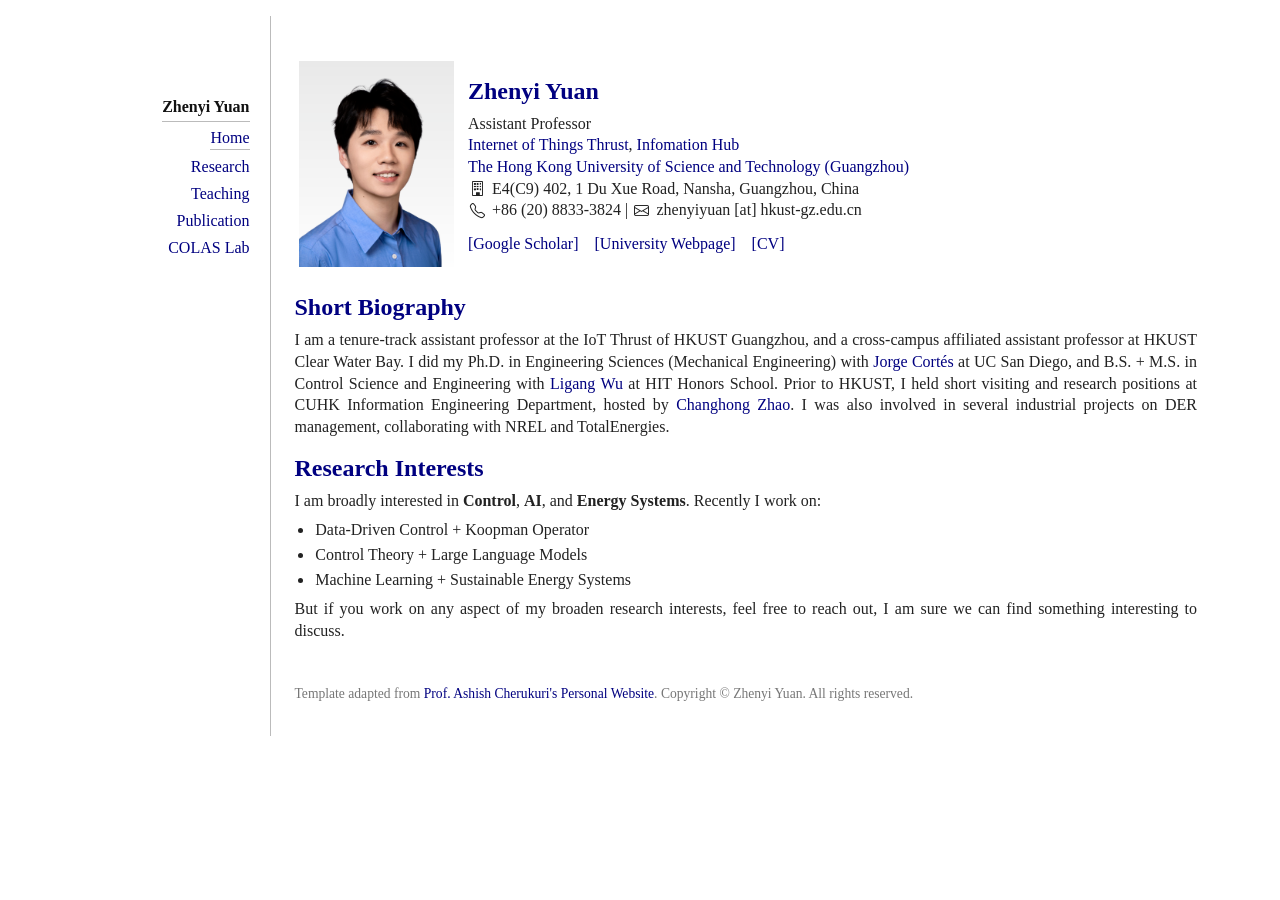
==== index.html @ 43bf93bd "914" ====
<!DOCTYPE html PUBLIC "-//W3C//DTD XHTML 1.1//EN"
  "http://www.w3.org/TR/xhtml11/DTD/xhtml11.dtd">
<html xmlns="http://www.w3.org/1999/xhtml" xml:lang="en">
<head>
<meta name="author" content="Zhenyi Yuan" />
<meta name="description" content="Zhenyi Yuan's academic homepage at HKUST(GZ), featuring research in control, artificial intelligence, and energy systems." />
<meta name="application-name" content="HKUST(GZ)" />
<meta http-equiv="Content-Type" content="text/html;charset=utf-8" />

<link rel="canonical" href="https://yuanzh21.github.io/" />
<meta property="og:type" content="website" />
<meta property="og:site_name" content="HKUST(GZ)" />
<meta property="og:title" content="Zhenyi Yuan's Homepage" />
<meta property="og:description" content="Research in control, artificial intelligence, and energy systems at HKUST(GZ)." />
<meta property="og:url" content="https://yuanzh21.github.io/" />

<script type="application/ld+json">
{
  "@context": "https://schema.org",
  "@type": "WebSite",
  "@id": "https://yuanzh21.github.io/#website",
  "url": "https://yuanzh21.github.io/",
  "name": "HKUST(GZ)",
  "alternateName": [
    "HKUST Guangzhou",
    "The Hong Kong University of Science and Technology (Guangzhou)"
  ],
  "description": "Zhenyi Yuan's academic homepage at HKUST(GZ)."
}

</script>

<link rel="stylesheet" href="jemdoc.css" type="text/css" />
<title>Zhenyi Yuan's Homepage | HKUST(GZ)</title>
<link rel="icon" href="https://yuanzh21.github.io/myicon.ico" type="image/x-icon" sizes="32x32" />

<!-- Google tag (gtag.js) -->
<script async src="https://www.googletagmanager.com/gtag/js?id=G-GKVL4N28JV"></script>
<script>
  window.dataLayer = window.dataLayer || [];
  function gtag(){dataLayer.push(arguments);}
  gtag('js', new Date());

  gtag('config', 'G-GKVL4N28JV');
</script>

<link rel="stylesheet" href="https://cdn.jsdelivr.net/npm/bootstrap-icons@1.11.3/font/bootstrap-icons.min.css" />

</head>

<body>
<table summary="Table for page layout." id="tlayout">
<tr valign="top">
<td id="layout-menu">
<div class="menu-category">Zhenyi Yuan</div>
<div class="menu-item"><a href="index.html" class="current">Home</a></div>
<div class="menu-item"><a href="research.html">Research</a></div>
<div class="menu-item"><a href="teaching.html">Teaching</a></div>
<div class="menu-item"><a href="publications.html">Publication</a></div>
<div class="menu-item"><a href="team.html">COLAS Lab</a></div>
</td>
<td id="layout-content">
<table class="imgtable"><tr><td>
<img src="Photo_Zhenyi.jpg" alt="myimage" width="155px" />&nbsp;</td>
<td align="left"><h2>Zhenyi Yuan</h2>
<p>Assistant Professor <br />


<a href="https://iott.hkust-gz.edu.cn/" target=&ldquo;blank&rdquo;>Internet of Things Thrust</a>, <a href="https://www.hkust-gz.edu.cn/academics/hubs-and-thrust-areas/information-hub/" target=&ldquo;blank&rdquo;>Infomation Hub</a> <br />  
<a href="https://www.hkust-gz.edu.cn/" target=&ldquo;blank&rdquo;>The Hong Kong University of Science and Technology (Guangzhou)</a> <br />
<!-- <a href="https://www.hkust-gz.edu.cn/" target=&ldquo;blank&rdquo;>HKUST (GZ)</a> <br /> -->

<i class="bi bi-building contact-icon" aria-hidden="true"></i> E4(C9) 402, 1 Du Xue Road, Nansha, Guangzhou, China <br />
<i class="bi bi-telephone contact-icon" aria-hidden="true"></i> +86 (20) 8833-3824 | <i class="bi bi-envelope contact-icon" aria-hidden="true"></i> zhenyiyuan [at] hkust-gz.edu.cn <br />
</p>
<p><a href="https://scholar.google.com/citations?user=M7i0_74AAAAJ&hl=en" target=&ldquo;blank&rdquo;>[Google Scholar]</a> &nbsp;&nbsp; <a href="https://facultyprofiles.hkust-gz.edu.cn/faculty-personal-page/YUAN-Zhenyi/zhenyiyuan" target=&ldquo;blank&rdquo;>[University Webpage]</a> &nbsp;&nbsp; <a href="CV_Zhenyi.pdf" target=&ldquo;blank&rdquo;>[CV]</a>
</p>
</td></tr></table>

<!-- <h2>Upcoming Events & Recent News</h2> -->

<!-- <p style="text-align:justify; text-justify:inter-ideograph; ">[Aug 23-28, 2026]: <a href="https://tongxin.me/IFAC_workshop_web" target=&ldquo;blank&rdquo;><b>Contextual Control</b> workshop</a> at <a href="https://ifac2026.org/" target=&ldquo;blank&rdquo;>IFAC World Congress</a>, Busan, Korea. </p> -->
<!-- <p style="text-align:justify; text-justify:inter-ideograph; ">[July 26-29, 2026]: <a href="http://www.ccc2026.cn/" target=&ldquo;blank&rdquo;><b>Chinese Control Conference (CCC)</b></a>, Changsha, China. </p>  -->
<!-- <p style="text-align:justify; text-justify:inter-ideograph; ">[May 30-31, 2026]: <b>Green Control</b> workshop at Peking University, Beijing, China. </p> -->
<!-- <p style="text-align:justify; text-justify:inter-ideograph; ">[Aug 07-09, 2026]: <b>AI for Energy</b> talk at <a href="https://c2sml.cn/conference.html" target=&ldquo;blank&rdquo;>Conference of Scientific Machine Learning</a>, Shanghai, China. </p> -->

<h2>Short Biography</h2>
<p>I am a tenure-track assistant professor at the IoT Thrust of HKUST Guangzhou, and a cross-campus affiliated assistant professor at HKUST Clear Water Bay. I did my Ph.D. in Engineering Sciences (Mechanical Engineering) with <a href="http://terrano.ucsd.edu/jorge/" target=&ldquo;blank&rdquo;>Jorge Cortés</a> at UC San Diego, and B.S. + M.S. in Control Science and Engineering with <a href="https://homepage.hit.edu.cn/wuligang" target=&ldquo;blank&rdquo;>Ligang Wu</a> at HIT Honors School. Prior to HKUST, I held short visiting and research positions at CUHK Information Engineering Department, hosted by <a href="https://www.ie.cuhk.edu.hk/faculty/zhao-changhong/" target=&ldquo;blank&rdquo;>Changhong Zhao</a>. I was also involved in several industrial projects on DER management, collaborating with NREL and TotalEnergies. 
</p>

<h2>Research Interests</h2>
<p>I am broadly interested in <b>Control</b>, <b>AI</b>, and <b>Energy Systems</b>. Recently I work on:
</p>
<ul>
<li><p> Data-Driven Control + Koopman Operator
</p>
</li>
<li><p> Control Theory + Large Language Models
</p>
</li>
<li><p> Machine Learning + Sustainable Energy Systems
</p>
</li>
</ul>
<p>But if you work on any aspect of my broaden research interests, feel free to reach out, I am sure we can find something interesting to discuss.
</p>

<div id="footer">
<div id="footer-text">
Template adapted from <a href="https://ashish-rug.github.io/index.html">Prof. Ashish Cherukuri's Personal Website</a>. Copyright &copy; Zhenyi Yuan. All rights reserved.
</div>
</div>
</body>
</html>
---- jemdoc.css ----
/* --- Jemdoc CSS (cleaned & minimal) --- */

/* Global reset */
html {
  box-sizing: border-box;
  overflow-y: scroll;          /* keep page width stable between short and long pages */
  scrollbar-gutter: stable;    /* reserve the same scrollbar space in modern browsers */
}
*, *:before, *:after { box-sizing: inherit; }

body {
  margin: 0;
  padding-bottom: 8px;
  background: #fff;
  color: #222;
  /* font-family: -apple-system, BlinkMacSystemFont, "Segoe UI", Roboto, sans-serif; */
  font-family: Palatino, "Palatino Linotype", Book Antiqua, Georgia, serif; 
  font-size: 16px;
  line-height: 1.35;
}

/* Top title */
div#toptitle,
div#toptitle h1 {
  border-bottom: none; /* no lines under main title */
}

/* Grid layout */
table#tlayout {
  table-layout: fixed;
  width: calc(100% - 4rem);    /* leave room for fluid, asymmetric margins */
  max-width: 1300px;           /* allow a little more room for the main content */
  margin-left: max(1.25rem, calc((100% - 1300px) / 2 - 3rem));
  margin-right: auto;          /* keep the layout subtly shifted to the left */
  border-collapse: collapse;
}

/* Sidebar menu */
#layout-menu {
  width: 250px;
  background: #fff;                /* plain white */
  border-right: 1px solid #bbb;    /* medium divider line */
  vertical-align: top;
  white-space: nowrap;
  text-align: right;               /* right align items */
  padding: 2.5rem 20px 0 0;
}

/* Sidebar categories */
div.menu-category {
  display: inline-block;           /* underline only under text */
  font-weight: 700;
  margin-top: 2.5rem;
  padding-bottom: 0.2rem;
  border-bottom: 1px solid #bbb;
  color: #111;
  width: 100 px;   /* control underline length */
}

/* Sidebar items */
div.menu-item {
  margin: 0.35rem 0;
}

#layout-menu a {
  display: inline-block;
  padding-right: 4 px;              /* breathing room from border */
  color: #000080;
  text-decoration: none;
}
#layout-menu a:hover {
  text-decoration: underline;
}
#layout-menu a.current {
  border-bottom: 1px solid #bbb;
}

/* Main content */
#layout-content {
  background: #fff;
  border: none;
  vertical-align: top;
  text-align: justify;
  padding: 2.5rem 1.5rem 0rem;     /* extra top padding */
  width: auto;
}

/* Headings */
h1, h2, h3 {
  color: #000080;
  margin: 0.7rem 0 0.35rem;
  line-height: 1.1;
  padding: 0.35rem 0 0.2rem;
  border-bottom: none;             /* no underlines */
}

/* Paragraphs & lists */
p { margin: 0 0 0.75rem; }

ul, ol {
  margin: 0.25rem 0 0.5rem;   /* tighten top/bottom around lists */
  padding-left: 1.2rem;
}

ul li, ol li {
  margin-bottom: 0.2rem;      /* tighter gap between bullets */
}

li p {
  margin: 0.1rem;                  /* remove paragraph margin inside list items */
}

li ul, li ol { margin-top: 0.15rem; }
p + ul, p + ol { margin-top: -0.3rem; }

/* Content links */
a { color: #000080; text-decoration: none; }
a:hover { text-decoration: underline; }

/* Keep contact details icons visually aligned and consistently sized. */
.contact-icon {
  display: inline-block;
  width: 1.25em;
  margin-right: 0.08em;
  font-size: 0.95em;
  line-height: 1;
  text-align: center;
  vertical-align: -0.04em;
}

/* Tables & code */
table {
  border-collapse: collapse;
  margin: 1rem 0;              /* space around the table */
}
th, td {
  padding: 0.3rem 0.3rem;      /* smaller padding inside cells */
  text-align: left;
  vertical-align: top;
}

pre, tt {
  font-family: Menlo, Consolas, ui-monospace, monospace;
  font-size: 90%;
}

tt {
  background: #ffffdd;
}

/* 1) Tighten ALL tables in the content area */
#layout-content table {
  margin-top: 0rem !important;
  margin-bottom: 0rem !important;
}

/* 2) If your fork wraps table blocks, tighten common wrappers */
#layout-content .tableblock,
#layout-content .infoblock,
#layout-content .codeblock,
#layout-content .blockcontent,
#layout-content .block {
  margin-top: 0rem !important;
  margin-bottom: 0rem !important;
  padding-top: 0 !important;
  padding-bottom: 0 !important;
}

/* 3) When a heading is followed directly by a table/block, remove the gap */
#layout-content h1 + table,
#layout-content h2 + table,
#layout-content h3 + table,
#layout-content h1 + .tableblock,
#layout-content h2 + .tableblock,
#layout-content h3 + .tableblock,
#layout-content h1 + .block,
#layout-content h2 + .block,
#layout-content h3 + .block {
  margin-top: 0rem !important;
}

/* Images */
img { border: none; max-width: 100%; height: auto; }
img.portrait {
  float: right;
  margin: 0.2rem 0 1rem 1rem;
  width: 220 px;
  border-radius: 6px;
}

/* Footer */
div#footer { 
  display: block;        /* This makes it visible again */
  padding: 2rem 0rem;  /* Adds some space so it's not cramped */
  color: #777;           /* Makes it a subtle grey (optional) */
  font-size: 0.85rem;    /* Makes the text slightly smaller (optional) */
}

/* Print */
@media print {
  #layout-menu { display: none; }
}


/* clamp line length for common blocks */
#layout-content > p,
#layout-content > ul,
#layout-content > ol,
#layout-content > pre,
#layout-content > table,
#layout-content > h1,
#layout-content > h2,
#layout-content > h3,
#layout-content > div:not(#toptitle) {
  max-width: 1000px;
  margin-right: auto;    /* creates right-side white space */
  margin-left: 0;        /* keep aligned to sidebar */
}

/* Special link color */
.publink a {
  color: #d35400;
}

.publink a:hover {
  color: #e67e22;
}

#journals-submitted td:nth-child(2) {
  text-align: justify;
}

#journals-accepted td:nth-child(2) {
  text-align: justify;
}

#conferences td:nth-child(2) {
  text-align: justify;
}


details {
  width: 100%;
  max-width: 1000px;
}

/* Stack the menu above the content on narrow screens. */
@media screen and (max-width: 760px) {
  table#tlayout {
    table-layout: auto;
    width: calc(100% - 2rem);
    margin-left: 0.75rem;
    margin-right: auto;
  }

  table#tlayout,
  table#tlayout > tbody,
  table#tlayout > tbody > tr,
  #layout-menu,
  #layout-content {
    display: block;
    width: 100%;
  }

  #layout-menu {
    padding: 1rem 0 0.8rem;
    border-right: none;
    border-bottom: 1px solid #bbb;
    text-align: left;
    white-space: normal;
  }

  div.menu-category {
    display: block;
    width: auto;
    margin-top: 0;
    margin-bottom: 0.45rem;
  }

  div.menu-item {
    display: inline-block;
    margin: 0.2rem 1rem 0.2rem 0;
  }

  #layout-content {
    padding: 1.25rem 0 0;
  }
}

/* Research topics */
.topic-nav {
  margin: 1rem 0 1.4rem;
  padding: 0.75rem 1rem;
  background: #f7f7fb;
  border-left: 3px solid #000080;
}

.topic-nav p {
  margin: 0;
}

.research-topic {
  margin-bottom: 1.6rem;
}

.research-topic > h2 {
  margin-top: 1.25rem;
}

.research-topic > h3 {
  color: #444;
  font-size: 1rem;
  margin-top: 0.75rem;
}

table.research-work {
  width: 100%;
  margin: 0.1rem 0 0.6rem !important;
}

table.research-work td {
  padding: 0.32rem 0.3rem 0.32rem 0;
}

table.research-work td:first-child {
  width: 3.2rem;
  color: #000080;
  font-weight: 700;
  white-space: nowrap;
}

table.research-presentations td:first-child {
  width: 4.6rem;
  color: #666;
  font-weight: 400;
}

.research-note {
  margin: 0.5rem 0 0.8rem;
  padding: 0.7rem 0.9rem;
  background: #f7f7fb;
  border-left: 3px solid #bbb;
}
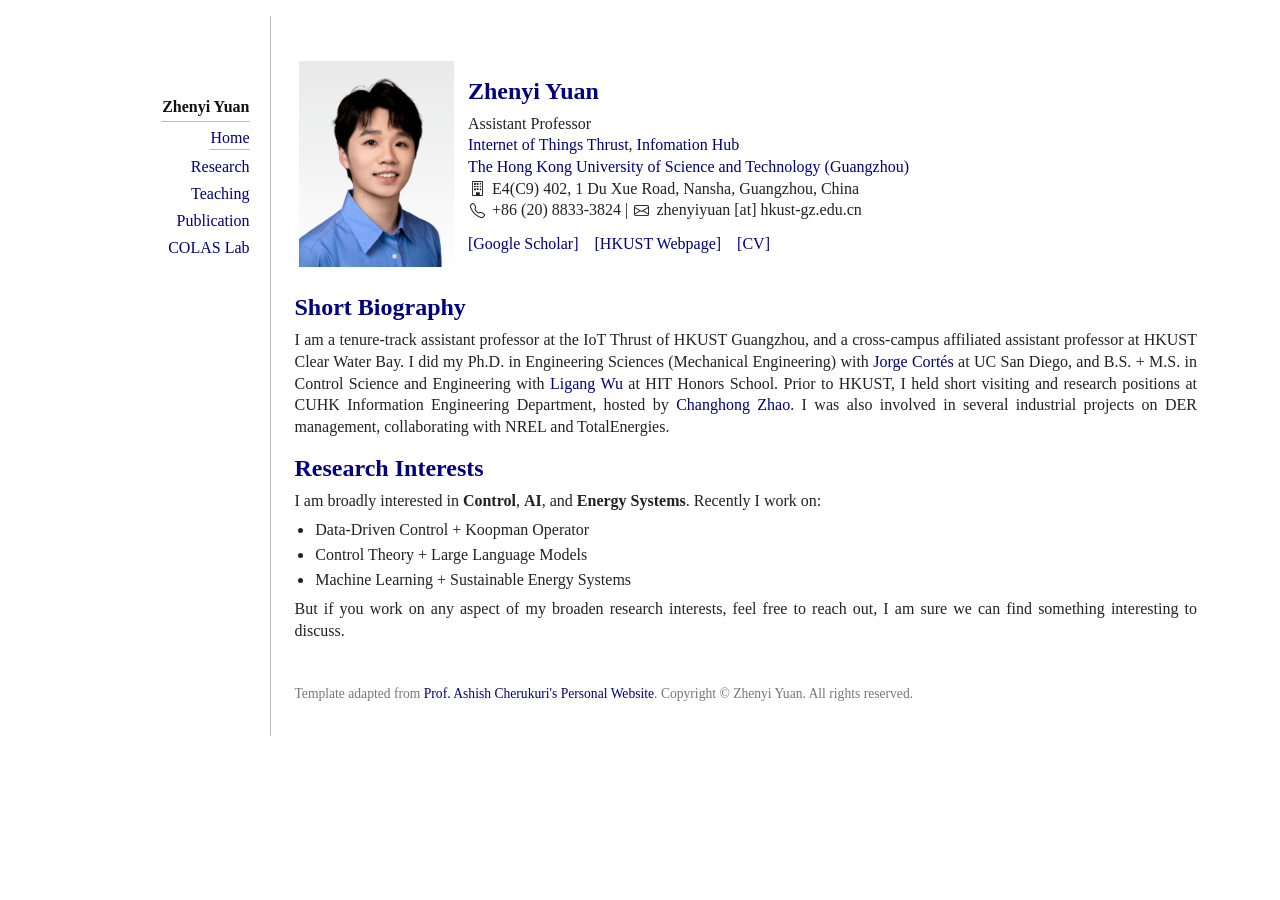
==== commit 5f0cbb60: "928" ====
--- a/index.html
+++ b/index.html
@@ -74,7 +74,7 @@
 <i class="bi bi-building contact-icon" aria-hidden="true"></i> E4(C9) 402, 1 Du Xue Road, Nansha, Guangzhou, China <br />
 <i class="bi bi-telephone contact-icon" aria-hidden="true"></i> +86 (20) 8833-3824 | <i class="bi bi-envelope contact-icon" aria-hidden="true"></i> zhenyiyuan [at] hkust-gz.edu.cn <br />
 </p>
-<p><a href="https://scholar.google.com/citations?user=M7i0_74AAAAJ&hl=en" target=&ldquo;blank&rdquo;>[Google Scholar]</a> &nbsp;&nbsp; <a href="https://facultyprofiles.hkust-gz.edu.cn/faculty-personal-page/YUAN-Zhenyi/zhenyiyuan" target=&ldquo;blank&rdquo;>[University Webpage]</a> &nbsp;&nbsp; <a href="CV_Zhenyi.pdf" target=&ldquo;blank&rdquo;>[CV]</a>
+<p><a href="https://scholar.google.com/citations?user=M7i0_74AAAAJ&hl=en" target=&ldquo;blank&rdquo;>[Google Scholar]</a> &nbsp;&nbsp; <a href="https://facultyprofiles.hkust-gz.edu.cn/faculty-personal-page/YUAN-Zhenyi/zhenyiyuan" target=&ldquo;blank&rdquo;>[HKUST Webpage]</a> &nbsp;&nbsp; <a href="CV_Zhenyi.pdf" target=&ldquo;blank&rdquo;>[CV]</a>
 </p>
 </td></tr></table>
 
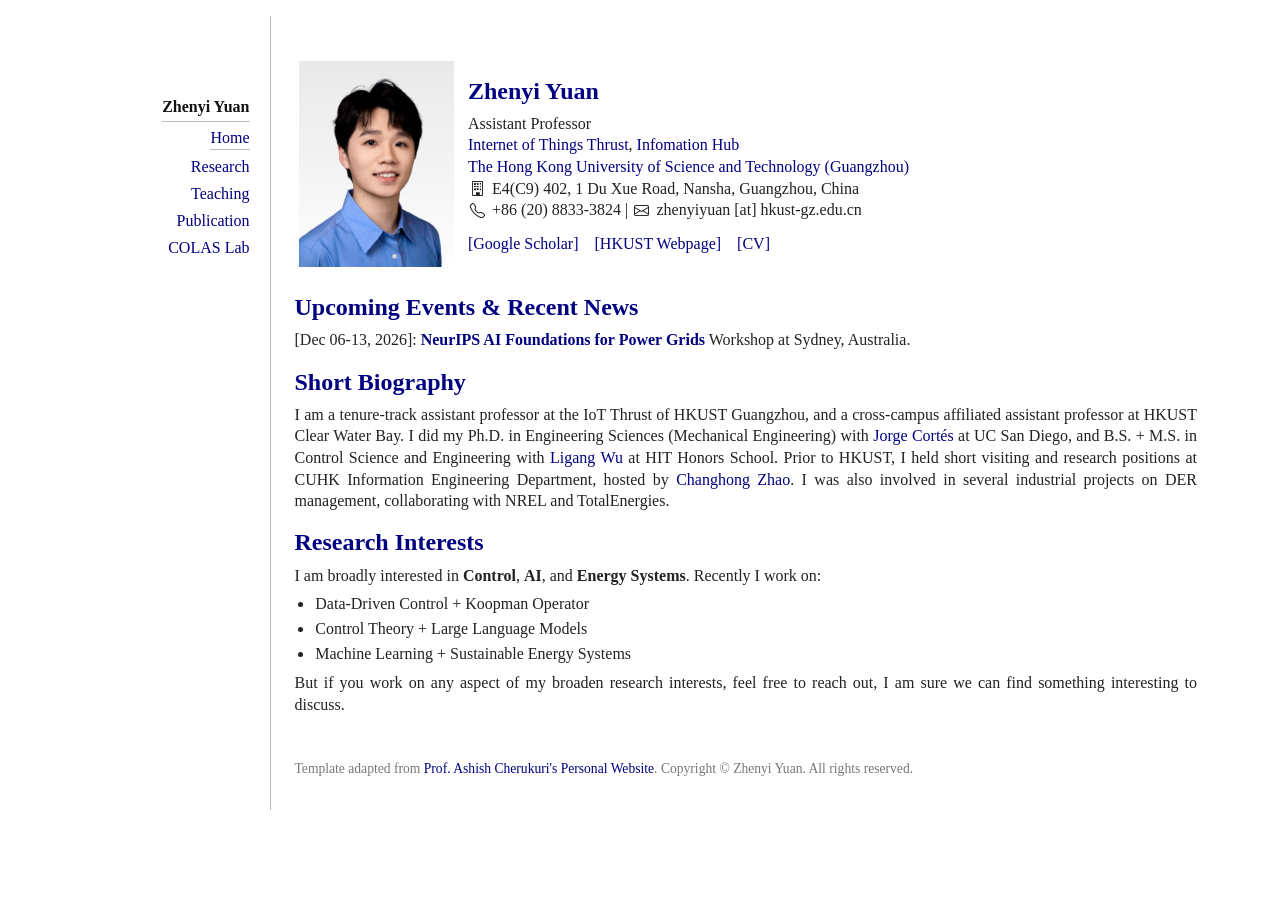
==== commit 22773cc3: "1010" ====
--- a/index.html
+++ b/index.html
@@ -78,7 +78,9 @@
 </p>
 </td></tr></table>
 
-<!-- <h2>Upcoming Events & Recent News</h2> -->
+<h2>Upcoming Events & Recent News</h2>
+
+<p style="text-align:justify; text-justify:inter-ideograph; ">[Dec 06-13, 2026]: <b><a href="https://ai4powergrids.github.io/" target=&ldquo;blank&rdquo;>NeurIPS AI Foundations for Power Grids</a></b> Workshop at Sydney, Australia. </p>
 
 <!-- <p style="text-align:justify; text-justify:inter-ideograph; ">[Aug 23-28, 2026]: <a href="https://tongxin.me/IFAC_workshop_web" target=&ldquo;blank&rdquo;><b>Contextual Control</b> workshop</a> at <a href="https://ifac2026.org/" target=&ldquo;blank&rdquo;>IFAC World Congress</a>, Busan, Korea. </p> -->
 <!-- <p style="text-align:justify; text-justify:inter-ideograph; ">[July 26-29, 2026]: <a href="http://www.ccc2026.cn/" target=&ldquo;blank&rdquo;><b>Chinese Control Conference (CCC)</b></a>, Changsha, China. </p>  -->
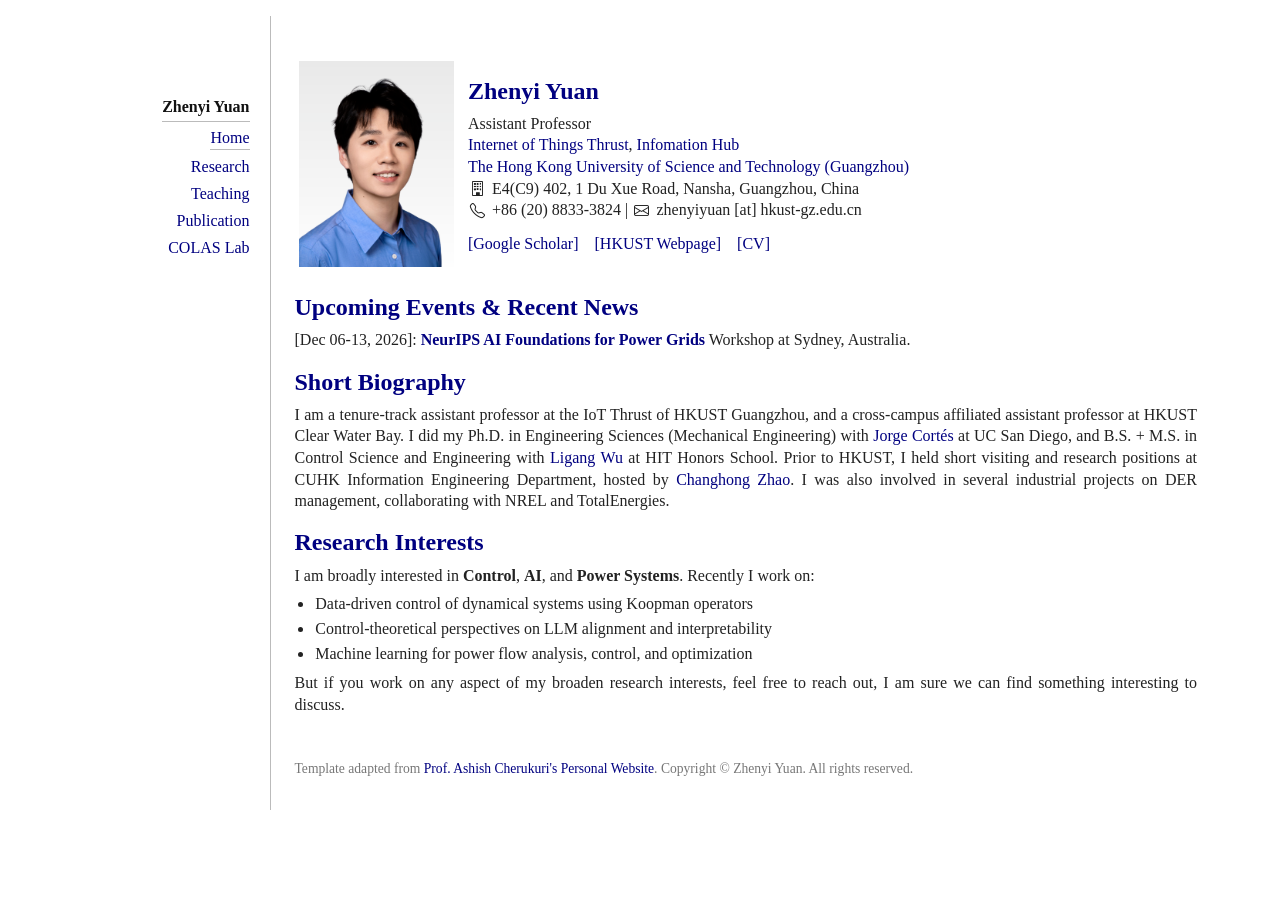
==== commit 1b5bf835: "1010" ====
--- a/index.html
+++ b/index.html
@@ -92,16 +92,16 @@
 </p>
 
 <h2>Research Interests</h2>
-<p>I am broadly interested in <b>Control</b>, <b>AI</b>, and <b>Energy Systems</b>. Recently I work on:
+<p>I am broadly interested in <b>Control</b>, <b>AI</b>, and <b>Power Systems</b>. Recently I work on:
 </p>
 <ul>
-<li><p> Data-Driven Control + Koopman Operator
+<li><p> Data-driven control of dynamical systems using Koopman operators
 </p>
 </li>
-<li><p> Control Theory + Large Language Models
+<li><p> Control-theoretical perspectives on LLM alignment and interpretability
 </p>
 </li>
-<li><p> Machine Learning + Sustainable Energy Systems
+<li><p> Machine learning for power flow analysis, control, and optimization
 </p>
 </li>
 </ul>
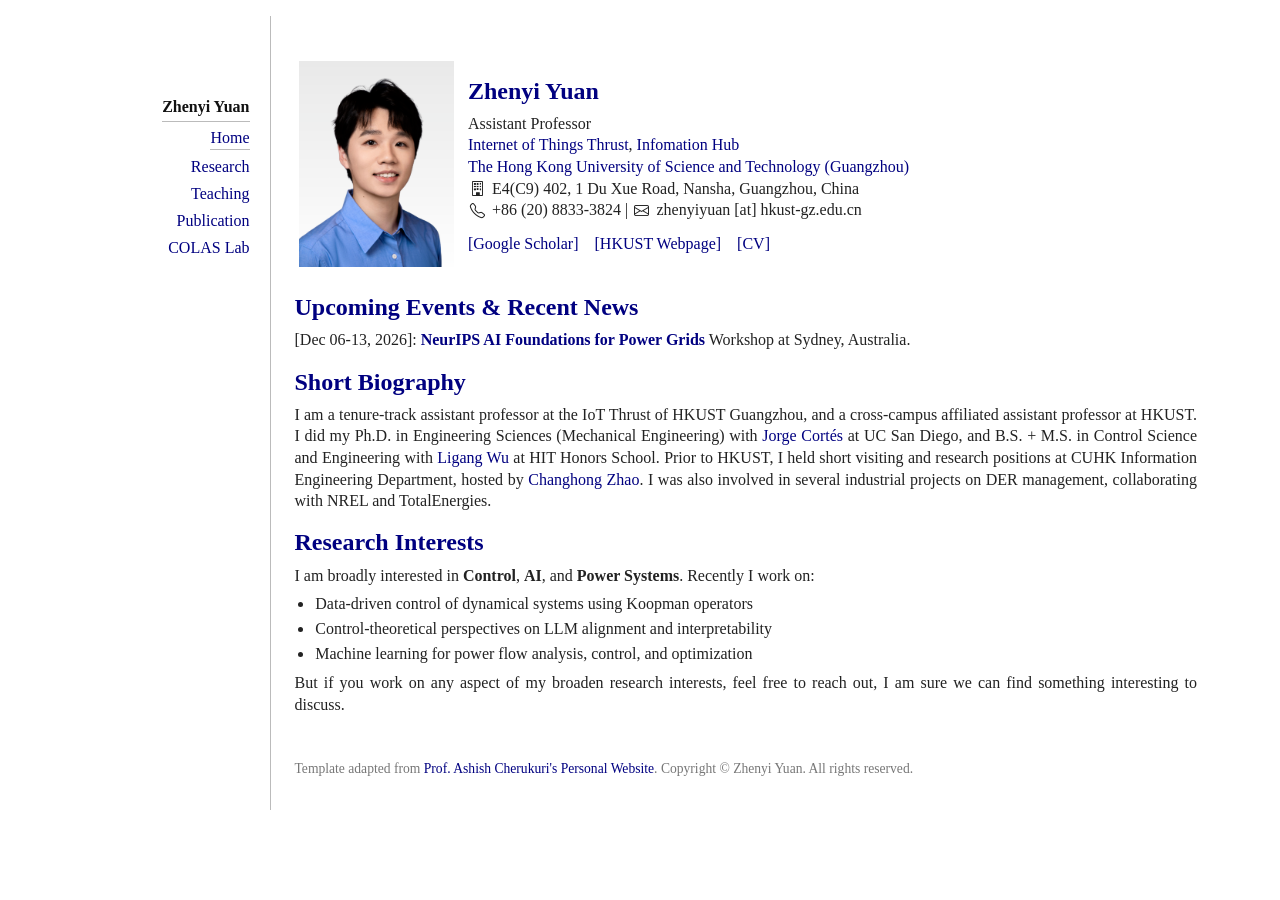
==== commit 896c5c01: "Update index.html" ====
--- a/index.html
+++ b/index.html
@@ -88,7 +88,7 @@
 <!-- <p style="text-align:justify; text-justify:inter-ideograph; ">[Aug 07-09, 2026]: <b>AI for Energy</b> talk at <a href="https://c2sml.cn/conference.html" target=&ldquo;blank&rdquo;>Conference of Scientific Machine Learning</a>, Shanghai, China. </p> -->
 
 <h2>Short Biography</h2>
-<p>I am a tenure-track assistant professor at the IoT Thrust of HKUST Guangzhou, and a cross-campus affiliated assistant professor at HKUST Clear Water Bay. I did my Ph.D. in Engineering Sciences (Mechanical Engineering) with <a href="http://terrano.ucsd.edu/jorge/" target=&ldquo;blank&rdquo;>Jorge Cortés</a> at UC San Diego, and B.S. + M.S. in Control Science and Engineering with <a href="https://homepage.hit.edu.cn/wuligang" target=&ldquo;blank&rdquo;>Ligang Wu</a> at HIT Honors School. Prior to HKUST, I held short visiting and research positions at CUHK Information Engineering Department, hosted by <a href="https://www.ie.cuhk.edu.hk/faculty/zhao-changhong/" target=&ldquo;blank&rdquo;>Changhong Zhao</a>. I was also involved in several industrial projects on DER management, collaborating with NREL and TotalEnergies. 
+<p>I am a tenure-track assistant professor at the IoT Thrust of HKUST Guangzhou, and a cross-campus affiliated assistant professor at HKUST. I did my Ph.D. in Engineering Sciences (Mechanical Engineering) with <a href="http://terrano.ucsd.edu/jorge/" target=&ldquo;blank&rdquo;>Jorge Cortés</a> at UC San Diego, and B.S. + M.S. in Control Science and Engineering with <a href="https://homepage.hit.edu.cn/wuligang" target=&ldquo;blank&rdquo;>Ligang Wu</a> at HIT Honors School. Prior to HKUST, I held short visiting and research positions at CUHK Information Engineering Department, hosted by <a href="https://www.ie.cuhk.edu.hk/faculty/zhao-changhong/" target=&ldquo;blank&rdquo;>Changhong Zhao</a>. I was also involved in several industrial projects on DER management, collaborating with NREL and TotalEnergies. 
 </p>
 
 <h2>Research Interests</h2>
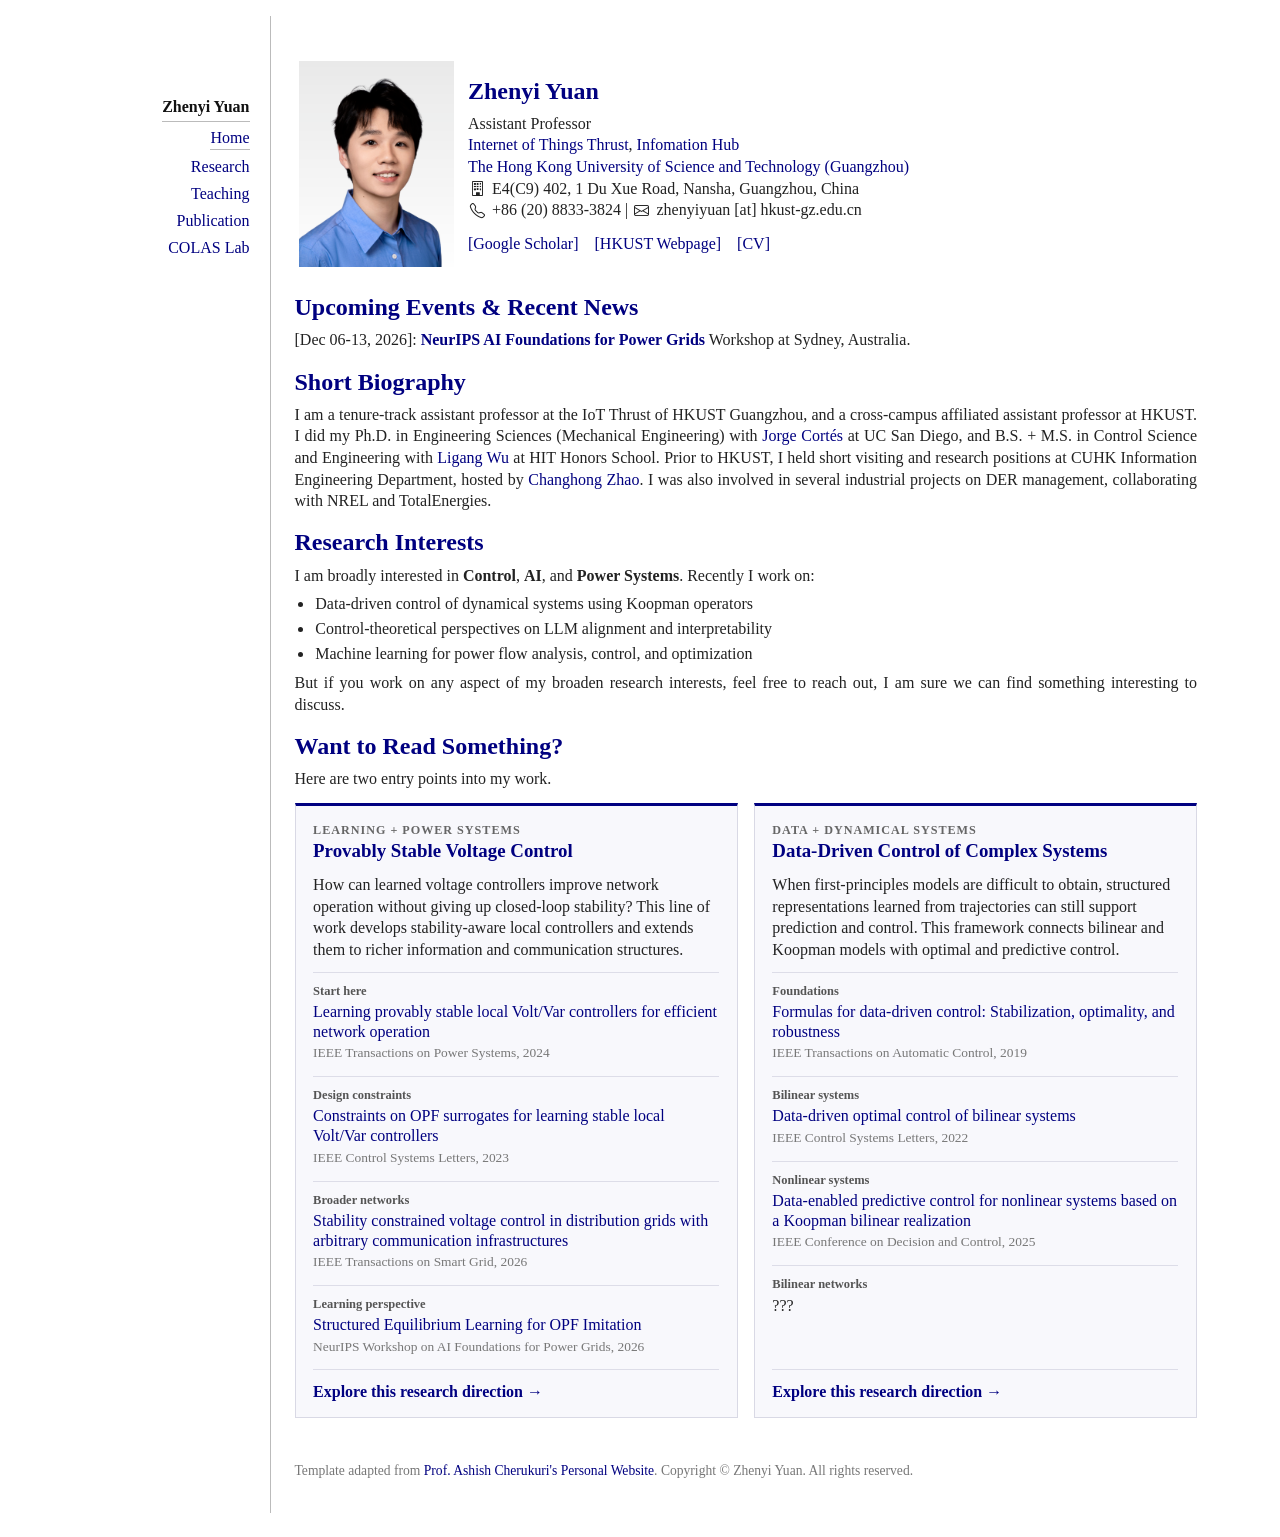
==== commit cfaa600b: "Oct25" ====
--- a/index.html
+++ b/index.html
@@ -108,6 +108,68 @@
 <p>But if you work on any aspect of my broaden research interests, feel free to reach out, I am sure we can find something interesting to discuss.
 </p>
 
+<h2 id="want-to-read">Want to Read Something?</h2>
+<p class="reading-intro">Here are two entry points into my work.</p>
+
+<div class="reading-grid">
+<div class="reading-card">
+<p class="reading-eyebrow">Learning + Power Systems</p>
+<h3>Provably Stable Voltage Control</h3>
+<p class="reading-summary">How can learned voltage controllers improve network operation without giving up closed-loop stability? This line of work develops stability-aware local controllers and extends them to richer information and communication structures.</p>
+<ol class="reading-path">
+<li>
+<span class="reading-step">Start here</span>
+<a href="https://arxiv.org/abs/2209.12956" target="_blank">Learning provably stable local Volt/Var controllers for efficient network operation</a>
+<span class="reading-venue">IEEE Transactions on Power Systems, 2024</span>
+</li>
+<li>
+<span class="reading-step">Design constraints</span>
+<a href="https://arxiv.org/abs/2306.04464" target="_blank">Constraints on OPF surrogates for learning stable local Volt/Var controllers</a>
+<span class="reading-venue">IEEE Control Systems Letters, 2023</span>
+</li>
+<li>
+<span class="reading-step">Broader networks</span>
+<a href="https://arxiv.org/abs/2507.18158" target="_blank">Stability constrained voltage control in distribution grids with arbitrary communication infrastructures</a>
+<span class="reading-venue">IEEE Transactions on Smart Grid, 2026</span>
+</li>
+<li>
+  <span class="reading-step">Learning perspective</span>
+  <a href="" target="_blank">Structured Equilibrium Learning for OPF Imitation</a>
+  <span class="reading-venue">NeurIPS Workshop on AI Foundations for Power Grids, 2026</span>
+  </li>
+</ol>
+<p class="reading-more"><a href="research.html#sustainable-energy">Explore this research direction <span aria-hidden="true">&rarr;</span></a></p>
+</div>
+
+<div class="reading-card">
+<p class="reading-eyebrow">Data + Dynamical Systems</p>
+<h3>Data-Driven Control of Complex Systems</h3>
+<p class="reading-summary">When first-principles models are difficult to obtain, structured representations learned from trajectories can still support prediction and control. This framework connects bilinear and Koopman models with optimal and predictive control.</p>
+<ol class="reading-path">
+  <li>
+    <span class="reading-step">Foundations</span>
+    <a href="https://arxiv.org/abs/1903.06842" target="_blank">Formulas for data-driven control: Stabilization, optimality, and robustness</a>
+    <span class="reading-venue">IEEE Transactions on Automatic Control, 2019</span>
+    </li>
+<li>
+<span class="reading-step">Bilinear systems</span>
+<a href="https://arxiv.org/abs/2112.15510" target="_blank">Data-driven optimal control of bilinear systems</a>
+<span class="reading-venue">IEEE Control Systems Letters, 2022</span>
+</li>
+<li>
+<span class="reading-step">Nonlinear systems</span>
+<a href="https://arxiv.org/pdf/2505.03346" target="_blank">Data-enabled predictive control for nonlinear systems based on a Koopman bilinear realization</a>
+<span class="reading-venue">IEEE Conference on Decision and Control, 2025</span>
+</li>
+<li>
+  <span class="reading-step">Bilinear networks</span>
+  ???</span>
+  </li>
+</ol>
+<p class="reading-more"><a href="research.html#data-driven-control">Explore this research direction <span aria-hidden="true">&rarr;</span></a></p>
+</div>
+</div>
+
 <div id="footer">
 <div id="footer-text">
 Template adapted from <a href="https://ashish-rug.github.io/index.html">Prof. Ashish Cherukuri's Personal Website</a>. Copyright &copy; Zhenyi Yuan. All rights reserved.
--- a/jemdoc.css
+++ b/jemdoc.css
@@ -341,3 +341,99 @@
   background: #f7f7fb;
   border-left: 3px solid #bbb;
 }
+
+/* Curated reading paths on the homepage */
+.reading-intro {
+  max-width: 820px !important;
+}
+
+.reading-grid {
+  display: grid;
+  grid-template-columns: repeat(auto-fit, minmax(300px, 1fr));
+  gap: 1rem;
+  margin-top: 0.8rem;
+  margin-bottom: 0.8rem;
+}
+
+.reading-card {
+  display: flex;
+  flex-direction: column;
+  min-width: 0;
+  padding: 1rem 1.1rem 0.9rem;
+  background: #f8f8fc;
+  border: 1px solid #d9d9e5;
+  border-top: 3px solid #000080;
+}
+
+.reading-card h3 {
+  margin: 0.05rem 0 0.55rem;
+  padding-top: 0;
+  font-size: 1.18rem;
+}
+
+.reading-card p {
+  text-align: left;
+}
+
+.reading-eyebrow {
+  margin-bottom: 0.15rem !important;
+  color: #666;
+  font-size: 0.76rem;
+  font-weight: 700;
+  letter-spacing: 0.08em;
+  text-transform: uppercase;
+}
+
+.reading-summary {
+  margin-bottom: 0.7rem !important;
+}
+
+.reading-path {
+  margin: 0 !important;
+  padding: 0;
+  list-style: none;
+}
+
+.reading-path li {
+  padding: 0.65rem 0;
+  border-top: 1px solid #ddddE8;
+  text-align: left;
+}
+
+.reading-path a {
+  display: block;
+  line-height: 1.25;
+}
+
+.reading-step {
+  display: block;
+  margin-bottom: 0.12rem;
+  color: #555;
+  font-size: 0.78rem;
+  font-weight: 700;
+}
+
+.reading-venue {
+  display: block;
+  margin-top: 0.16rem;
+  color: #777;
+  font-size: 0.84rem;
+}
+
+.reading-more {
+  margin-top: auto !important;
+  margin-bottom: 0 !important;
+  padding-top: 0.65rem;
+  border-top: 1px solid #ddddE8;
+  font-weight: 700;
+}
+
+@media screen and (max-width: 760px) {
+  .reading-grid {
+    grid-template-columns: 1fr;
+  }
+
+  .reading-card {
+    padding: 0.9rem;
+  }
+}
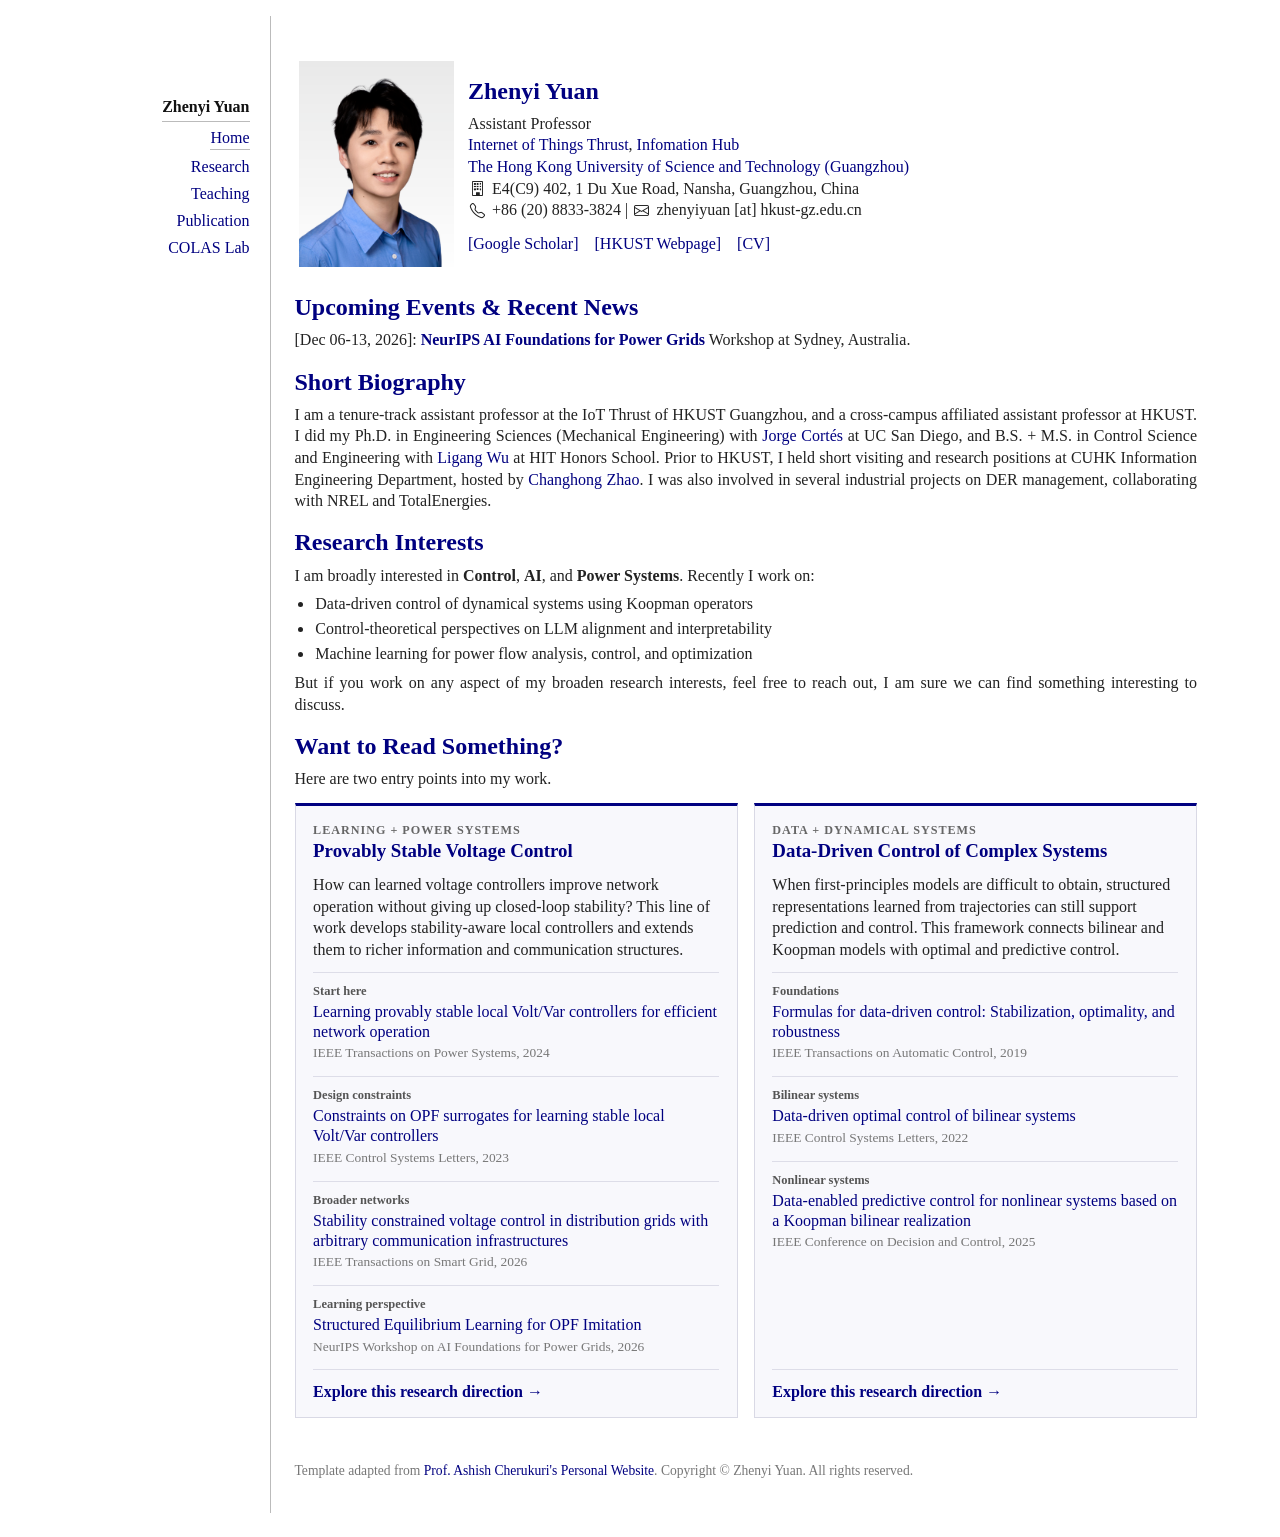
==== commit 9429947d: "Update index.html" ====
--- a/index.html
+++ b/index.html
@@ -161,10 +161,6 @@
 <a href="https://arxiv.org/pdf/2505.03346" target="_blank">Data-enabled predictive control for nonlinear systems based on a Koopman bilinear realization</a>
 <span class="reading-venue">IEEE Conference on Decision and Control, 2025</span>
 </li>
-<li>
-  <span class="reading-step">Bilinear networks</span>
-  ???</span>
-  </li>
 </ol>
 <p class="reading-more"><a href="research.html#data-driven-control">Explore this research direction <span aria-hidden="true">&rarr;</span></a></p>
 </div>
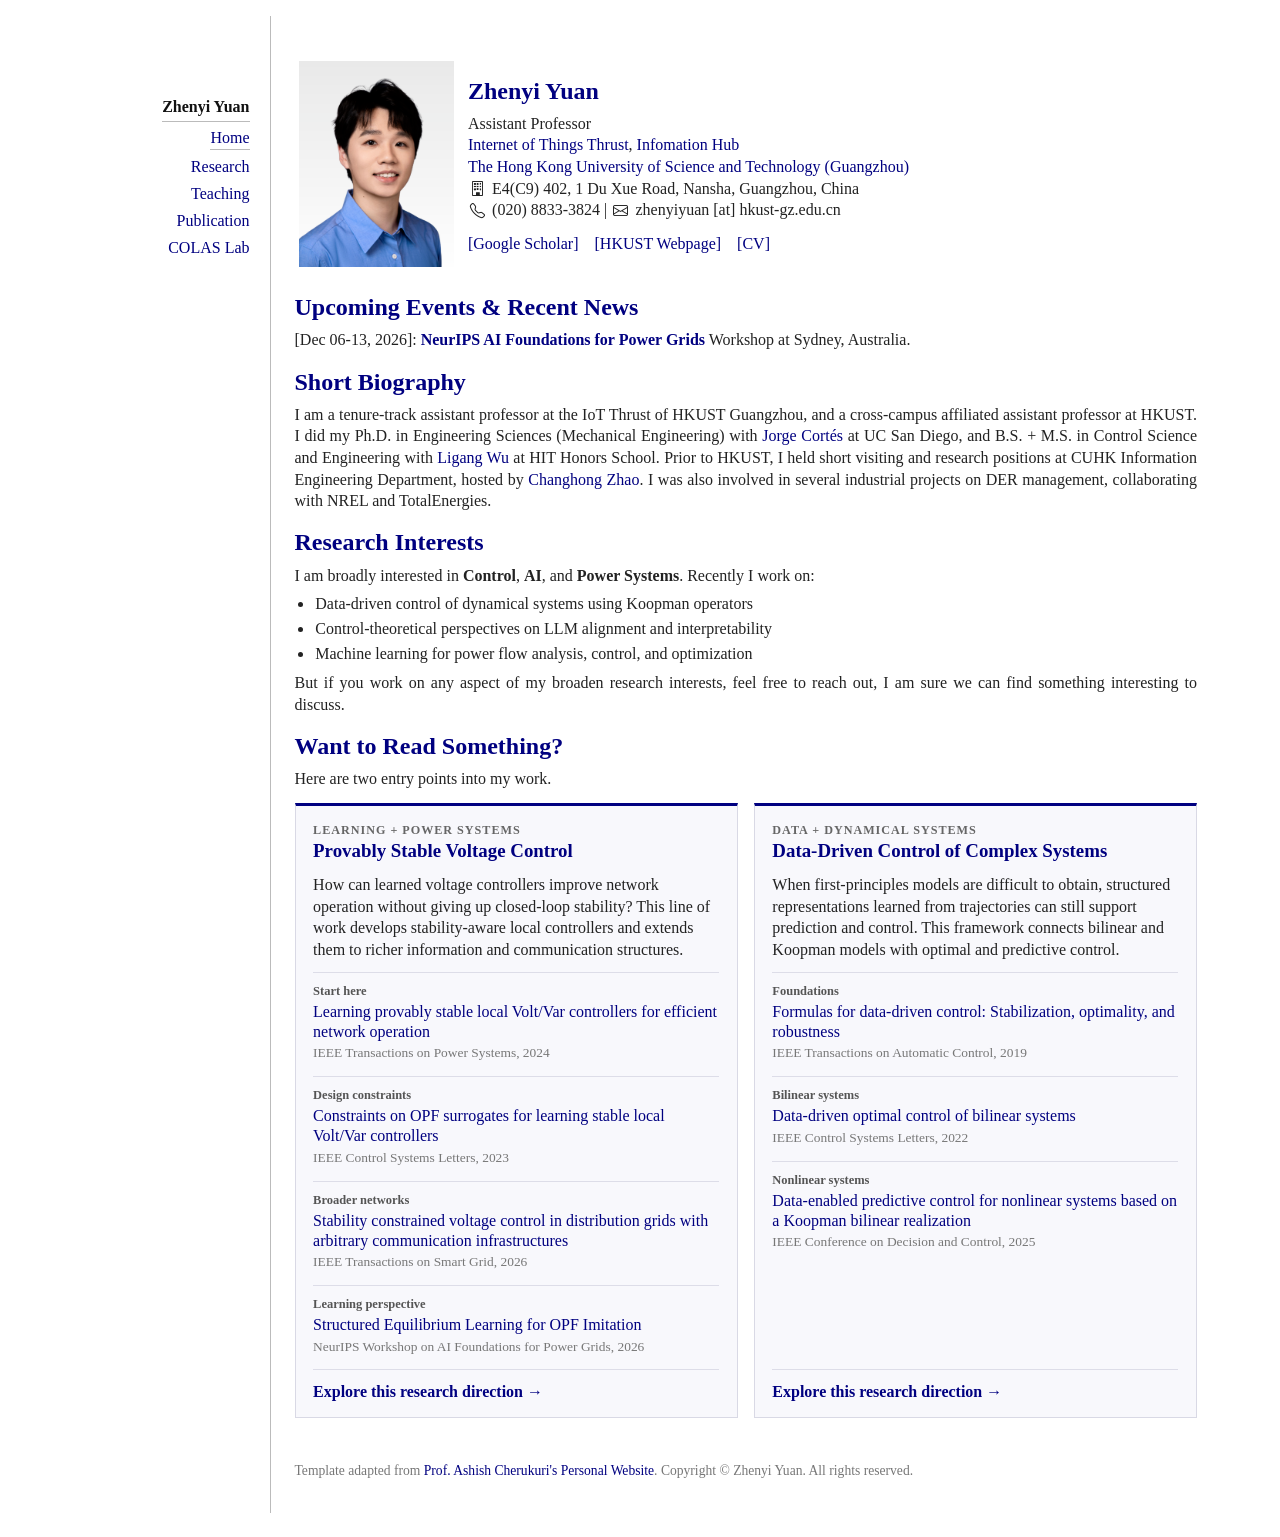
==== commit f7ccbcdd: "Update index.html" ====
--- a/index.html
+++ b/index.html
@@ -72,7 +72,7 @@
 <!-- <a href="https://www.hkust-gz.edu.cn/" target=&ldquo;blank&rdquo;>HKUST (GZ)</a> <br /> -->
 
 <i class="bi bi-building contact-icon" aria-hidden="true"></i> E4(C9) 402, 1 Du Xue Road, Nansha, Guangzhou, China <br />
-<i class="bi bi-telephone contact-icon" aria-hidden="true"></i> +86 (20) 8833-3824 | <i class="bi bi-envelope contact-icon" aria-hidden="true"></i> zhenyiyuan [at] hkust-gz.edu.cn <br />
+<i class="bi bi-telephone contact-icon" aria-hidden="true"></i> (020) 8833-3824 | <i class="bi bi-envelope contact-icon" aria-hidden="true"></i> zhenyiyuan [at] hkust-gz.edu.cn <br />
 </p>
 <p><a href="https://scholar.google.com/citations?user=M7i0_74AAAAJ&hl=en" target=&ldquo;blank&rdquo;>[Google Scholar]</a> &nbsp;&nbsp; <a href="https://facultyprofiles.hkust-gz.edu.cn/faculty-personal-page/YUAN-Zhenyi/zhenyiyuan" target=&ldquo;blank&rdquo;>[HKUST Webpage]</a> &nbsp;&nbsp; <a href="CV_Zhenyi.pdf" target=&ldquo;blank&rdquo;>[CV]</a>
 </p>
--- a/jemdoc.css
+++ b/jemdoc.css
@@ -437,3 +437,48 @@
     padding: 0.9rem;
   }
 }
+
+/* COLAS Lab identity */
+.lab-header {
+  width: 100%;
+  max-width: 400px;
+  margin: 0.6rem 0 1.4rem;
+}
+
+.colas-logo {
+  display: block;
+  width: 100%;
+  max-width: 400px;
+  height: auto;
+}
+
+.lab-affiliation {
+  margin: 0.25rem 0 0;
+  color: #555;
+  font-size: 0.88rem;
+  text-align: left;
+}
+
+.visually-hidden {
+  position: absolute !important;
+  width: 1px !important;
+  height: 1px !important;
+  padding: 0 !important;
+  margin: -1px !important;
+  overflow: hidden !important;
+  clip: rect(0, 0, 0, 0) !important;
+  white-space: nowrap !important;
+  border: 0 !important;
+}
+
+@media screen and (max-width: 760px) {
+  .lab-header {
+    margin-top: 0.2rem;
+    margin-bottom: 1.1rem;
+  }
+
+  .lab-affiliation {
+    font-size: 0.85rem;
+    text-align: left;
+  }
+}
